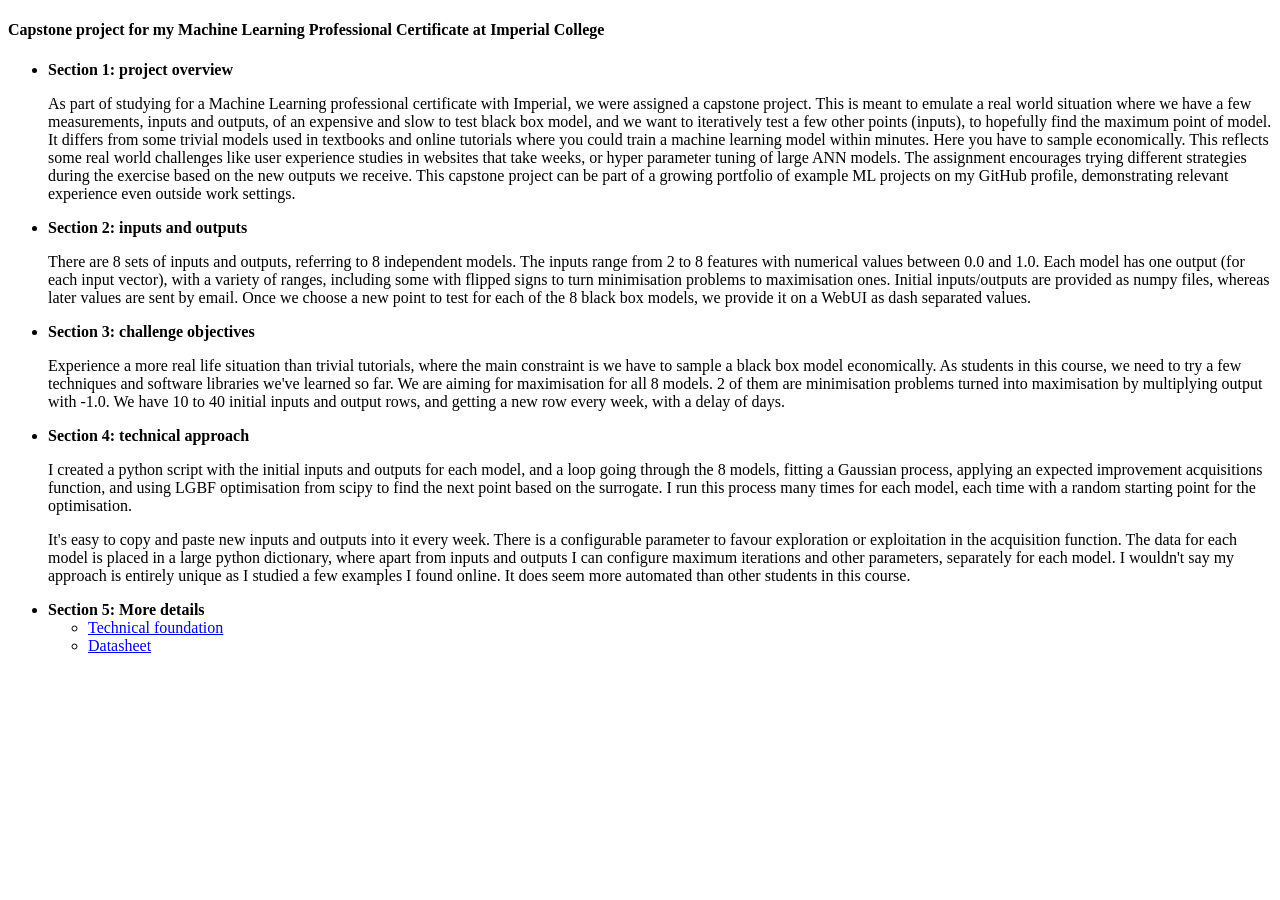
==== index.html @ 239273f5 "add html files for index, datasheet, and tec foundation" ====
<!DOCTYPE html>
<html lang="en">
<head>
  <meta charset="UTF-8">
  <title>Capstone project for my Machine Learning Professional Certificate at Imperial College</title>
</head>
<body>
<h4><strong>Capstone project for my Machine Learning Professional Certificate at Imperial College</strong></h4>
<ul>
  <li><strong>Section 1: project overview</strong>
    <p>As part of studying for a Machine Learning professional certificate with Imperial, we were assigned a capstone project. This is meant to
      emulate a real world situation where we have a few measurements, inputs and outputs, of an expensive and slow to test black box model, and we
      want to iteratively test a few other points (inputs), to hopefully find the maximum point of model. It differs from some trivial models used in
      textbooks and online tutorials where you could train a machine learning model within minutes. Here you have to sample economically. This
      reflects some real world challenges like user experience studies in websites that take weeks, or hyper parameter tuning of large ANN models. The
      assignment encourages trying different strategies during the exercise based on the new outputs we receive. This capstone project can be part of
      a growing portfolio of example ML projects on my GitHub profile, demonstrating relevant experience even outside work settings.</p></li>

  <li><strong>Section 2: inputs and outputs</strong>
    <p>There are 8 sets of inputs and outputs, referring to 8 independent models. The inputs range from 2 to 8 features with numerical values between
      0.0 and 1.0. Each model has one output (for each input vector), with a variety of ranges, including some with flipped signs to turn minimisation
      problems to maximisation ones. Initial inputs/outputs are provided as numpy files, whereas later values are sent by email. Once we choose a new
      point to test for each of the 8 black box models, we provide it on a WebUI as dash separated values.</p></li>

  <li><strong>Section 3: challenge objectives</strong>
    <p>Experience a more real life situation than trivial tutorials, where the main constraint is we have to sample a black box model economically. As
      students in this course, we need to try a few techniques and software libraries we've learned so far. We are aiming for maximisation for all 8
      models. 2 of them are minimisation problems turned into maximisation by multiplying output with -1.0. We have 10 to 40 initial inputs and output
      rows, and getting a new row every week, with a delay of days.</p></li>

  <li><strong>Section 4: technical approach</strong>
    <p>I created a python script with the initial inputs and outputs for each model, and a loop going through the 8 models, fitting a Gaussian
      process, applying an expected improvement acquisitions function, and using LGBF optimisation from scipy to find the next point based on the
      surrogate. I run this process many times for each model, each time with a random starting point for the optimisation.</p>
    <p>It's easy to copy and paste new inputs and outputs into it every week. There is a configurable parameter to favour exploration or exploitation
      in the acquisition function. The data for each model is placed in a large python dictionary, where apart from inputs and outputs I can configure
      maximum iterations and other parameters, separately for each model. I wouldn't say my approach is entirely unique as I studied a few examples I
      found online. It does seem more automated than other students in this course.</p></li>
  <li><strong>Section 5: More details</strong>
    <ul>
      <li><a href="//shadowmanos.github.io/imperial_capstone_project/technical_foundation.html">Technical foundation</a></li>
      <li><a href="//shadowmanos.github.io/imperial_capstone_project/datasheet.html">Datasheet</a></li>
    </ul>
  </li>
</ul>
</body>
</html>
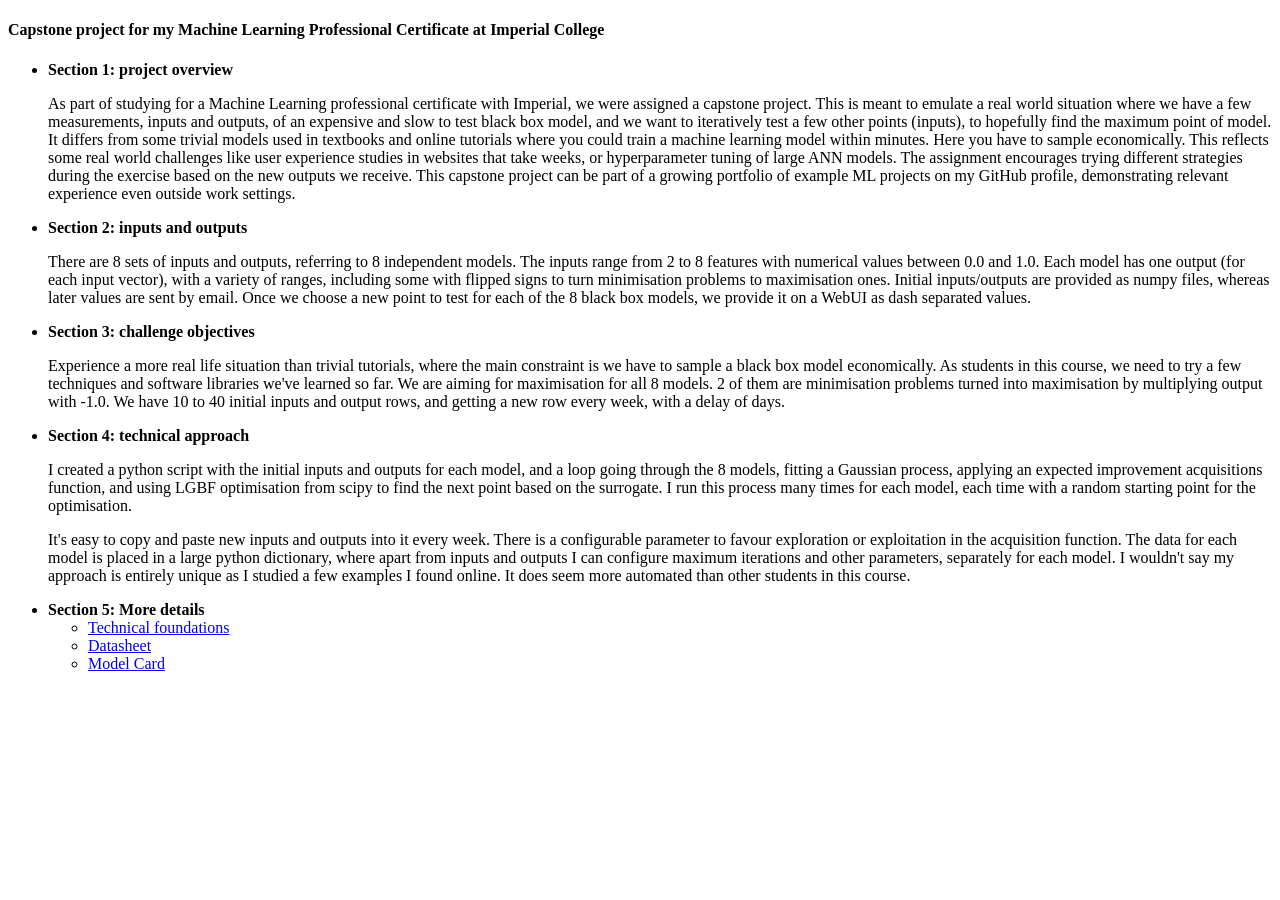
==== commit 15e4b074: "fix links and add model card" ====
--- a/index.html
+++ b/index.html
@@ -12,7 +12,7 @@
       emulate a real world situation where we have a few measurements, inputs and outputs, of an expensive and slow to test black box model, and we
       want to iteratively test a few other points (inputs), to hopefully find the maximum point of model. It differs from some trivial models used in
       textbooks and online tutorials where you could train a machine learning model within minutes. Here you have to sample economically. This
-      reflects some real world challenges like user experience studies in websites that take weeks, or hyper parameter tuning of large ANN models. The
+      reflects some real world challenges like user experience studies in websites that take weeks, or hyperparameter tuning of large ANN models. The
       assignment encourages trying different strategies during the exercise based on the new outputs we receive. This capstone project can be part of
       a growing portfolio of example ML projects on my GitHub profile, demonstrating relevant experience even outside work settings.</p></li>
 
@@ -38,8 +38,9 @@
       found online. It does seem more automated than other students in this course.</p></li>
   <li><strong>Section 5: More details</strong>
     <ul>
-      <li><a href="//shadowmanos.github.io/imperial_capstone_project/technical_foundation.html">Technical foundation</a></li>
+      <li><a href="//shadowmanos.github.io/imperial_capstone_project/technical_foundations.html">Technical foundations</a></li>
       <li><a href="//shadowmanos.github.io/imperial_capstone_project/datasheet.html">Datasheet</a></li>
+      <li><a href="//shadowmanos.github.io/imperial_capstone_project/model_card.html">Model Card</a></li>
     </ul>
   </li>
 </ul>
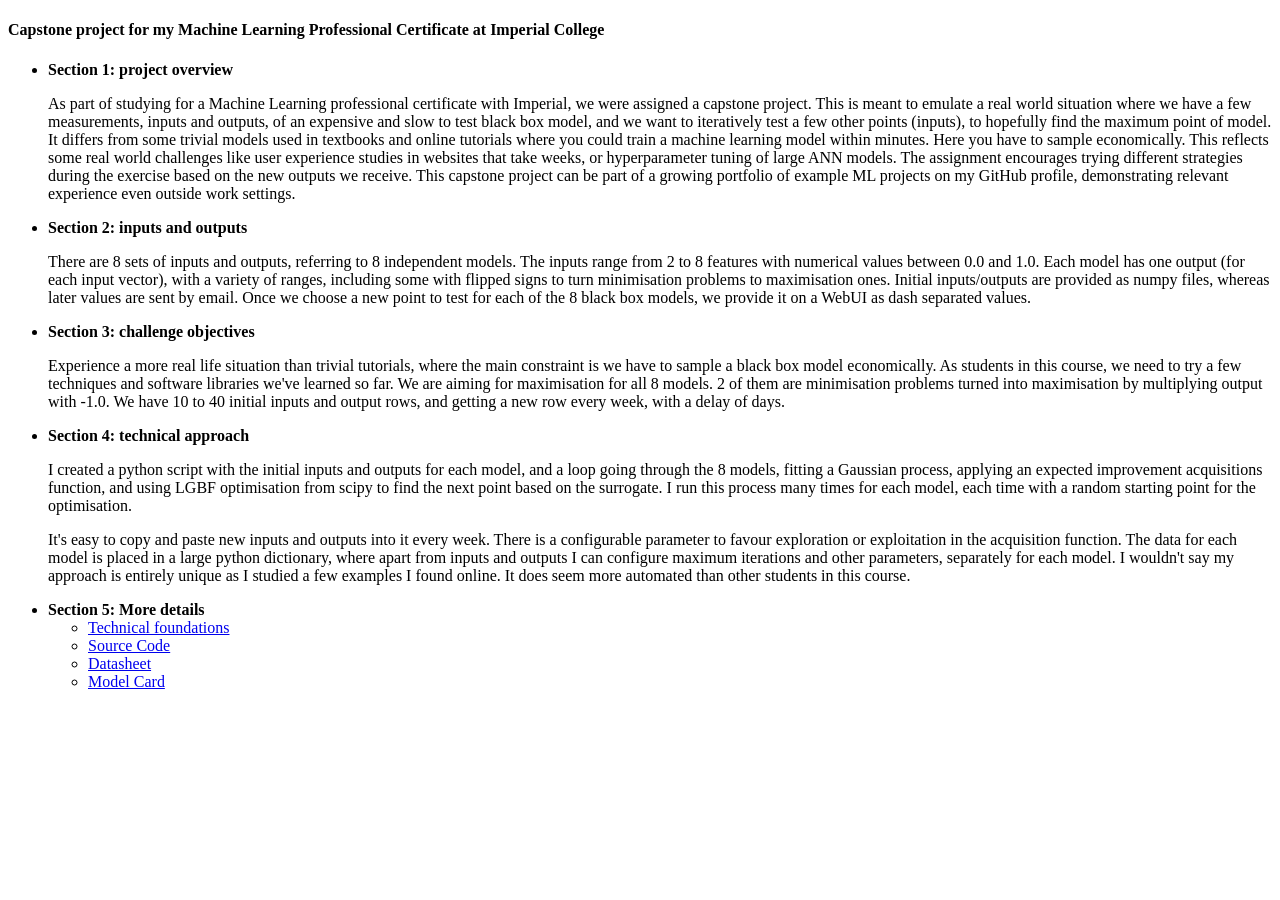
==== commit 577f71f3: "Add link to source code in index.html" ====
--- a/index.html
+++ b/index.html
@@ -39,10 +39,11 @@
   <li><strong>Section 5: More details</strong>
     <ul>
       <li><a href="//shadowmanos.github.io/imperial_capstone_project/technical_foundations.html">Technical foundations</a></li>
+      <li><a href="//github.com/shadowmanos/imperial_capstone_project/blob/main/bayesian_optimisation.py">Source Code</a></li>
       <li><a href="//shadowmanos.github.io/imperial_capstone_project/datasheet.html">Datasheet</a></li>
       <li><a href="//shadowmanos.github.io/imperial_capstone_project/model_card.html">Model Card</a></li>
     </ul>
   </li>
 </ul>
 </body>
-</html>+</html>
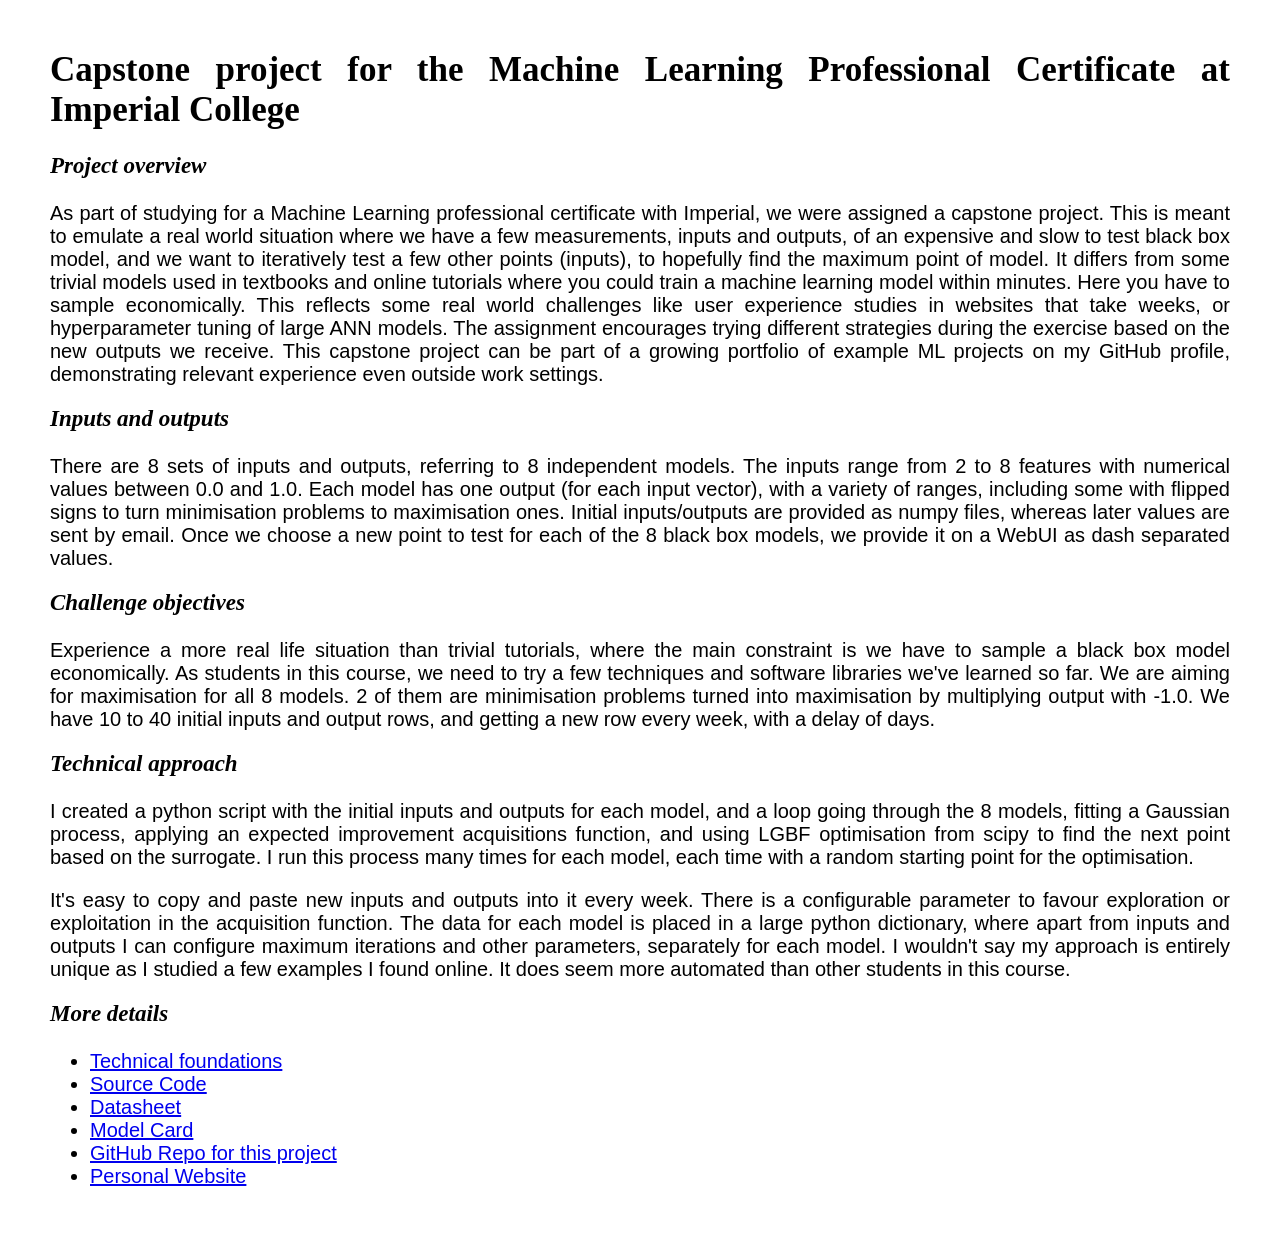
==== commit 1b41a7cc: "refactor with headers" ====
--- a/index.html
+++ b/index.html
@@ -3,47 +3,49 @@
 <head>
   <meta charset="UTF-8">
   <title>Capstone project for my Machine Learning Professional Certificate at Imperial College</title>
+  <link rel="stylesheet" href="capstone.css"> 
 </head>
 <body>
-<h4><strong>Capstone project for my Machine Learning Professional Certificate at Imperial College</strong></h4>
+<h1>Capstone project for the Machine Learning Professional Certificate at Imperial College</h4>
+
+<h3>Project overview</h3>
+<p>As part of studying for a Machine Learning professional certificate with Imperial, we were assigned a capstone project. This is meant to
+   emulate a real world situation where we have a few measurements, inputs and outputs, of an expensive and slow to test black box model, and we
+   want to iteratively test a few other points (inputs), to hopefully find the maximum point of model. It differs from some trivial models used in
+   textbooks and online tutorials where you could train a machine learning model within minutes. Here you have to sample economically. This
+   reflects some real world challenges like user experience studies in websites that take weeks, or hyperparameter tuning of large ANN models. The
+   assignment encourages trying different strategies during the exercise based on the new outputs we receive. This capstone project can be part of
+   a growing portfolio of example ML projects on my GitHub profile, demonstrating relevant experience even outside work settings.</p>
+
+<h3>Inputs and outputs</h3>
+<p>There are 8 sets of inputs and outputs, referring to 8 independent models. The inputs range from 2 to 8 features with numerical values between
+   0.0 and 1.0. Each model has one output (for each input vector), with a variety of ranges, including some with flipped signs to turn minimisation
+   problems to maximisation ones. Initial inputs/outputs are provided as numpy files, whereas later values are sent by email. Once we choose a new
+   point to test for each of the 8 black box models, we provide it on a WebUI as dash separated values.</p>
+
+<h3>Challenge objectives</h3>
+<p>Experience a more real life situation than trivial tutorials, where the main constraint is we have to sample a black box model economically. As
+   students in this course, we need to try a few techniques and software libraries we've learned so far. We are aiming for maximisation for all 8
+   models. 2 of them are minimisation problems turned into maximisation by multiplying output with -1.0. We have 10 to 40 initial inputs and output
+   rows, and getting a new row every week, with a delay of days.</p>
+
+<h3>Technical approach</h3>
+<p>I created a python script with the initial inputs and outputs for each model, and a loop going through the 8 models, fitting a Gaussian
+   process, applying an expected improvement acquisitions function, and using LGBF optimisation from scipy to find the next point based on the
+   surrogate. I run this process many times for each model, each time with a random starting point for the optimisation.</p>
+<p>It's easy to copy and paste new inputs and outputs into it every week. There is a configurable parameter to favour exploration or exploitation
+   in the acquisition function. The data for each model is placed in a large python dictionary, where apart from inputs and outputs I can configure
+   maximum iterations and other parameters, separately for each model. I wouldn't say my approach is entirely unique as I studied a few examples I
+   found online. It does seem more automated than other students in this course.</p>
+
+<h3>More details</h3>
 <ul>
-  <li><strong>Section 1: project overview</strong>
-    <p>As part of studying for a Machine Learning professional certificate with Imperial, we were assigned a capstone project. This is meant to
-      emulate a real world situation where we have a few measurements, inputs and outputs, of an expensive and slow to test black box model, and we
-      want to iteratively test a few other points (inputs), to hopefully find the maximum point of model. It differs from some trivial models used in
-      textbooks and online tutorials where you could train a machine learning model within minutes. Here you have to sample economically. This
-      reflects some real world challenges like user experience studies in websites that take weeks, or hyperparameter tuning of large ANN models. The
-      assignment encourages trying different strategies during the exercise based on the new outputs we receive. This capstone project can be part of
-      a growing portfolio of example ML projects on my GitHub profile, demonstrating relevant experience even outside work settings.</p></li>
-
-  <li><strong>Section 2: inputs and outputs</strong>
-    <p>There are 8 sets of inputs and outputs, referring to 8 independent models. The inputs range from 2 to 8 features with numerical values between
-      0.0 and 1.0. Each model has one output (for each input vector), with a variety of ranges, including some with flipped signs to turn minimisation
-      problems to maximisation ones. Initial inputs/outputs are provided as numpy files, whereas later values are sent by email. Once we choose a new
-      point to test for each of the 8 black box models, we provide it on a WebUI as dash separated values.</p></li>
-
-  <li><strong>Section 3: challenge objectives</strong>
-    <p>Experience a more real life situation than trivial tutorials, where the main constraint is we have to sample a black box model economically. As
-      students in this course, we need to try a few techniques and software libraries we've learned so far. We are aiming for maximisation for all 8
-      models. 2 of them are minimisation problems turned into maximisation by multiplying output with -1.0. We have 10 to 40 initial inputs and output
-      rows, and getting a new row every week, with a delay of days.</p></li>
-
-  <li><strong>Section 4: technical approach</strong>
-    <p>I created a python script with the initial inputs and outputs for each model, and a loop going through the 8 models, fitting a Gaussian
-      process, applying an expected improvement acquisitions function, and using LGBF optimisation from scipy to find the next point based on the
-      surrogate. I run this process many times for each model, each time with a random starting point for the optimisation.</p>
-    <p>It's easy to copy and paste new inputs and outputs into it every week. There is a configurable parameter to favour exploration or exploitation
-      in the acquisition function. The data for each model is placed in a large python dictionary, where apart from inputs and outputs I can configure
-      maximum iterations and other parameters, separately for each model. I wouldn't say my approach is entirely unique as I studied a few examples I
-      found online. It does seem more automated than other students in this course.</p></li>
-  <li><strong>Section 5: More details</strong>
-    <ul>
-      <li><a href="//shadowmanos.github.io/imperial_capstone_project/technical_foundations.html">Technical foundations</a></li>
-      <li><a href="//github.com/shadowmanos/imperial_capstone_project/blob/main/bayesian_optimisation.py">Source Code</a></li>
-      <li><a href="//shadowmanos.github.io/imperial_capstone_project/datasheet.html">Datasheet</a></li>
-      <li><a href="//shadowmanos.github.io/imperial_capstone_project/model_card.html">Model Card</a></li>
-    </ul>
-  </li>
+  <li><a href="./technical_foundations.html">Technical foundations</a></li>
+  <li><a href="https://github.com/shadowmanos/imperial_capstone_project/blob/main/bayesian_optimisation.py">Source Code</a></li>
+  <li><a href="./datasheet.html">Datasheet</a></li>
+  <li><a href="./model_card.html">Model Card</a></li>
+  <li><a href="https://github.com/shadowmanos/imperial_capstone_project/">GitHub Repo for this project</a></li>
+  <li><a href="https://shadowmanos.github.io/">Personal Website</a></li>
 </ul>
 </body>
 </html>
--- a/capstone.css
+++ b/capstone.css
@@ -0,0 +1,24 @@
+body {
+  margin: 50px;
+  background-colur: floral-while;
+  font-family: arial, sans-serif;
+  font-size: 20px;
+  font-weight: normal;
+  max-width: 1250px;
+  text-align: justify
+}
+
+h1 {
+  font-family: garamond, serif;
+  font-size: 35px;
+  font-weight: bold;
+  margin-top: 5px;
+}
+
+h3 {
+  font-family: garamond, serif;
+  font-size: 23px;
+  font-style: italic;
+  margin-top: 5px;
+}
+
